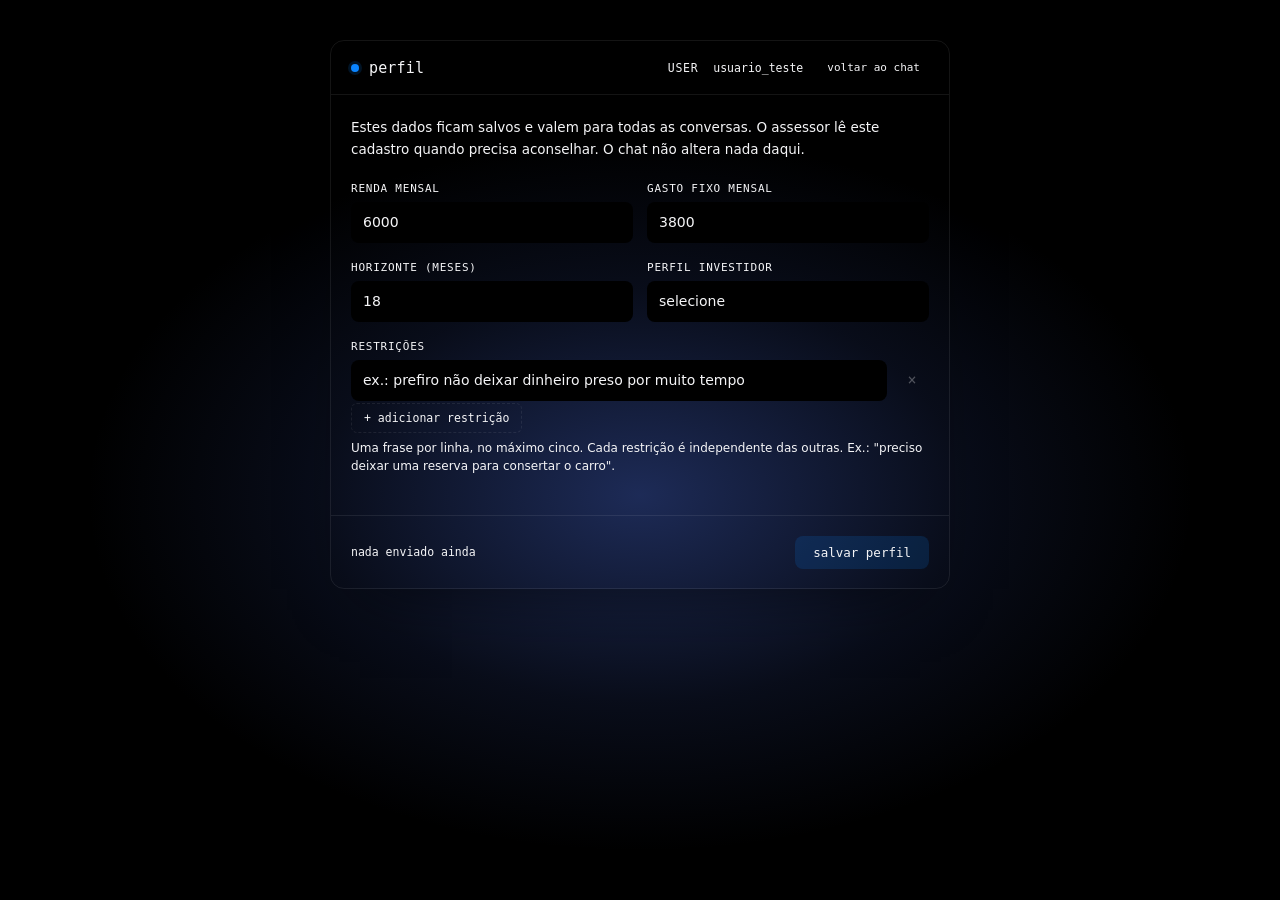
==== frontend/perfil.html @ f344f2d6 "feat: pratica do grilo D" ====
<!DOCTYPE html>
<html lang="pt-BR">
<head>
  <meta charset="UTF-8" />
  <meta name="viewport" content="width=device-width, initial-scale=1.0" />
  <title>assessor.ai — perfil</title>
  <link rel="stylesheet" href="perfil.css" />
</head>
<body>

  <main class="sheet">
    <header class="sheet__header">
      <div class="sheet__identity">
        <span class="sheet__dot"></span>
        <h1 class="sheet__title">perfil</h1>
      </div>
      <div class="sheet__meta">
        <span class="sheet__label">user</span>
        <span class="sheet__user" id="user-badge">—</span>
        <a class="sheet__back" href="index.html">voltar ao chat</a>
      </div>
    </header>

    <div class="sheet__body">
      <p class="sheet__intro">
        Estes dados ficam salvos e valem para todas as conversas. O assessor lê
        este cadastro quando precisa aconselhar. O chat não altera nada daqui.
      </p>

      <!-- Os names abaixo são o contrato com a API. Não renomeie. -->
      <div class="field__row">
        <div class="field">
          <label class="field__label" for="renda_mensal">renda mensal</label>
          <input
            class="field__control"
            type="number"
            id="renda_mensal"
            name="renda_mensal"
            min="0"
            step="0.01"
            placeholder="6000"
          />
        </div>

        <div class="field">
          <label class="field__label" for="gasto_fixo_mensal">gasto fixo mensal</label>
          <input
            class="field__control"
            type="number"
            id="gasto_fixo_mensal"
            name="gasto_fixo_mensal"
            min="0"
            step="0.01"
            placeholder="3800"
          />
        </div>
      </div>

      <div class="field__row">
        <div class="field">
          <label class="field__label" for="horizonte_meses">horizonte (meses)</label>
          <input
            class="field__control"
            type="number"
            id="horizonte_meses"
            name="horizonte_meses"
            min="0"
            step="1"
            placeholder="18"
          />
        </div>

        <div class="field">
          <label class="field__label" for="perfil_investidor">perfil investidor</label>
          <select class="field__select" id="perfil_investidor" name="perfil_investidor">
            <option value="">selecione</option>
            <option value="conservador">conservador</option>
            <option value="moderado">moderado</option>
            <option value="arrojado">arrojado</option>
          </select>
        </div>
      </div>

      <div class="field">
        <label class="field__label">restrições</label>
        <div class="restricoes" id="restricoes"></div>
        <button class="restricoes__add" id="add-restricao" type="button">
          + adicionar restrição
        </button>
        <span class="field__hint">
          Uma frase por linha, no máximo cinco. Cada restrição é independente
          das outras. Ex.: "preciso deixar uma reserva para consertar o carro".
        </span>
      </div>
    </div>

    <footer class="sheet__footer">
      <p class="sheet__status" id="status">nada enviado ainda</p>
      <button class="sheet__submit" id="submit" type="button">salvar perfil</button>
    </footer>
  </main>

  <section class="echo" id="echo" hidden>
    <p class="echo__label">resposta da api</p>
    <pre class="echo__body" id="echo-body"></pre>
  </section>

  <script src="perfil.js"></script>
</body>
</html>
---- frontend/perfil.css ----
/* ====================================================
   Tela Perfil — reaproveita os tokens do chat.
   Os tokens vivem em style.css; este arquivo só acrescenta
   o que a tela de formulário precisa.
   ==================================================== */
@import url('style.css');

/* style.css centraliza o body com height:100%. O formulário é mais
   alto que o console do chat, então liberamos rolagem aqui. */
html, body {
  height: auto;
  min-height: 100%;
}

body {
  align-items: flex-start;
  padding: 40px 24px;
}

.sheet {
  width: 100%;
  max-width: 620px;
  margin: 0 auto;
  background: var(--panel);
  border: 1px solid var(--border);
  border-radius: 14px;
  overflow: hidden;
  box-shadow: 0 30px 60px -30px rgba(0, 0, 0, 0.6);
}

/* ---- header ---- */
.sheet__header {
  display: flex;
  align-items: center;
  justify-content: space-between;
  gap: 12px;
  padding: 16px 20px;
  border-bottom: 1px solid var(--border);
  background: var(--panel-alt);
}

.sheet__identity {
  display: flex;
  align-items: center;
  gap: 10px;
}

.sheet__dot {
  width: 8px;
  height: 8px;
  border-radius: 50%;
  background: var(--accent);
  box-shadow: 0 0 0 3px var(--accent-soft);
  flex-shrink: 0;
}

.sheet__title {
  font-family: var(--font-mono);
  font-size: 15px;
  font-weight: 500;
  margin: 0;
  letter-spacing: 0.01em;
}

.sheet__meta {
  display: flex;
  align-items: center;
  gap: 8px;
  font-family: var(--font-mono);
  font-size: 11.5px;
}

.sheet__label {
  color: var(--text-faint);
  text-transform: uppercase;
  letter-spacing: 0.06em;
}

.sheet__user {
  color: var(--text-muted);
  background: var(--bg);
  border: 1px solid var(--border-soft);
  padding: 3px 7px;
  border-radius: 5px;
}

.sheet__back {
  font-family: var(--font-mono);
  font-size: 11px;
  color: var(--text-muted);
  text-decoration: none;
  border: 1px solid var(--border-soft);
  border-radius: 5px;
  padding: 4px 9px;
  transition: border-color 0.15s, color 0.15s;
}

.sheet__back:hover {
  border-color: var(--accent);
  color: var(--accent-strong);
}

/* ---- corpo ---- */
.sheet__body {
  padding: 22px 20px 4px;
}

.sheet__intro {
  color: var(--text-muted);
  font-size: 13.5px;
  line-height: 1.6;
  margin: 0 0 22px;
}

.field {
  margin-bottom: 18px;
}

.field__label {
  display: block;
  font-family: var(--font-mono);
  font-size: 11px;
  color: var(--text-faint);
  text-transform: uppercase;
  letter-spacing: 0.07em;
  margin-bottom: 7px;
}

.field__hint {
  display: block;
  font-size: 12px;
  color: var(--text-faint);
  margin-top: 6px;
  line-height: 1.5;
}

.field__control,
.field__area,
.field__select {
  width: 100%;
  background: var(--bg);
  border: 1px solid var(--border-soft);
  border-radius: 8px;
  color: var(--text);
  font-family: var(--font-sans);
  font-size: 14px;
  padding: 10px 12px;
  line-height: 1.5;
  transition: border-color 0.15s;
}

.field__control:focus,
.field__area:focus,
.field__select:focus {
  outline: none;
  border-color: var(--accent);
}

.field__control::placeholder,
.field__area::placeholder {
  color: var(--text-faint);
}

.field__area {
  resize: vertical;
  min-height: 96px;
}

.field__select {
  appearance: none;
  cursor: pointer;
  background-image: linear-gradient(45deg, transparent 50%, var(--text-muted) 50%),
                    linear-gradient(135deg, var(--text-muted) 50%, transparent 50%);
  background-position: calc(100% - 17px) 18px, calc(100% - 12px) 18px;
  background-size: 5px 5px, 5px 5px;
  background-repeat: no-repeat;
}

.field__select option {
  background: var(--panel-alt);
  color: var(--text);
}

.field__row {
  display: flex;
  gap: 14px;
}

.field__row > .field {
  flex: 1;
}

/* ---- rodapé ---- */
.sheet__footer {
  display: flex;
  align-items: center;
  justify-content: space-between;
  gap: 14px;
  padding: 16px 20px;
  border-top: 1px solid var(--border);
  background: var(--panel-alt);
  margin-top: 18px;
}

.sheet__status {
  font-family: var(--font-mono);
  font-size: 11.5px;
  color: var(--text-faint);
  line-height: 1.5;
  flex: 1;
}

.sheet__status.is-ok { color: var(--accent-strong); }
.sheet__status.is-error { color: var(--error); }

.sheet__submit {
  flex-shrink: 0;
  font-family: var(--font-mono);
  font-size: 12.5px;
  border-radius: 8px;
  border: 1px solid var(--border-soft);
  background: var(--accent-soft);
  color: var(--accent-strong);
  padding: 9px 18px;
  cursor: pointer;
  transition: background 0.15s, border-color 0.15s, transform 0.1s;
}

.sheet__submit:hover:not(:disabled) {
  background: var(--accent);
  color: var(--bg);
  border-color: var(--accent);
}

.sheet__submit:active:not(:disabled) { transform: scale(0.97); }

.sheet__submit:disabled {
  opacity: 0.4;
  cursor: not-allowed;
}

/* ---- eco do que a API devolveu ---- */
.echo {
  margin: 18px auto 0;
  width: 100%;
  max-width: 620px;
  background: var(--panel);
  border: 1px solid var(--border);
  border-radius: var(--radius);
  padding: 14px 16px;
}

.echo[hidden] { display: none; }

.echo__label {
  font-family: var(--font-mono);
  font-size: 10.5px;
  color: var(--text-faint);
  text-transform: uppercase;
  letter-spacing: 0.07em;
  margin: 0 0 8px;
}

.echo__body {
  font-family: var(--font-mono);
  font-size: 12px;
  color: var(--text-muted);
  white-space: pre-wrap;
  word-break: break-word;
  margin: 0;
  line-height: 1.6;
}

@media (max-width: 560px) {
  body { padding: 0; }
  .sheet {
    border-radius: 0;
    border-left: none;
    border-right: none;
  }
  .field__row { flex-direction: column; gap: 0; }
  .echo { border-radius: 0; border-left: none; border-right: none; }
}

/* ====================================================
   Lista de restrições (exclusivo desta tela)
   ==================================================== */
.restricoes {
  display: flex;
  flex-direction: column;
  gap: 10px;
}

.restricao {
  display: flex;
  align-items: center;
  gap: 8px;
}

.restricao__input {
  flex: 1;
  background: var(--bg);
  border: 1px solid var(--border-soft);
  border-radius: 8px;
  color: var(--text);
  font-family: var(--font-sans);
  font-size: 14px;
  padding: 10px 12px;
  line-height: 1.5;
  transition: border-color 0.15s;
}

.restricao__input:focus {
  outline: none;
  border-color: var(--accent);
}

.restricao__input::placeholder { color: var(--text-faint); }

.restricao__remove {
  flex-shrink: 0;
  width: 34px;
  height: 34px;
  border-radius: 8px;
  border: 1px solid var(--border-soft);
  background: transparent;
  color: var(--text-faint);
  font-family: var(--font-mono);
  font-size: 15px;
  line-height: 1;
  cursor: pointer;
  transition: border-color 0.15s, color 0.15s;
}

.restricao__remove:hover:not(:disabled) {
  border-color: var(--error);
  color: var(--error);
}

.restricao__remove:disabled {
  opacity: 0.3;
  cursor: not-allowed;
}

.restricoes__add {
  align-self: flex-start;
  margin-top: 2px;
  font-family: var(--font-mono);
  font-size: 11.5px;
  color: var(--text-muted);
  background: transparent;
  border: 1px dashed var(--border);
  border-radius: 6px;
  padding: 7px 12px;
  cursor: pointer;
  transition: border-color 0.15s, color 0.15s;
}

.restricoes__add:hover:not(:disabled) {
  border-color: var(--accent);
  color: var(--accent-strong);
}

.restricoes__add:disabled {
  opacity: 0.35;
  cursor: not-allowed;
}
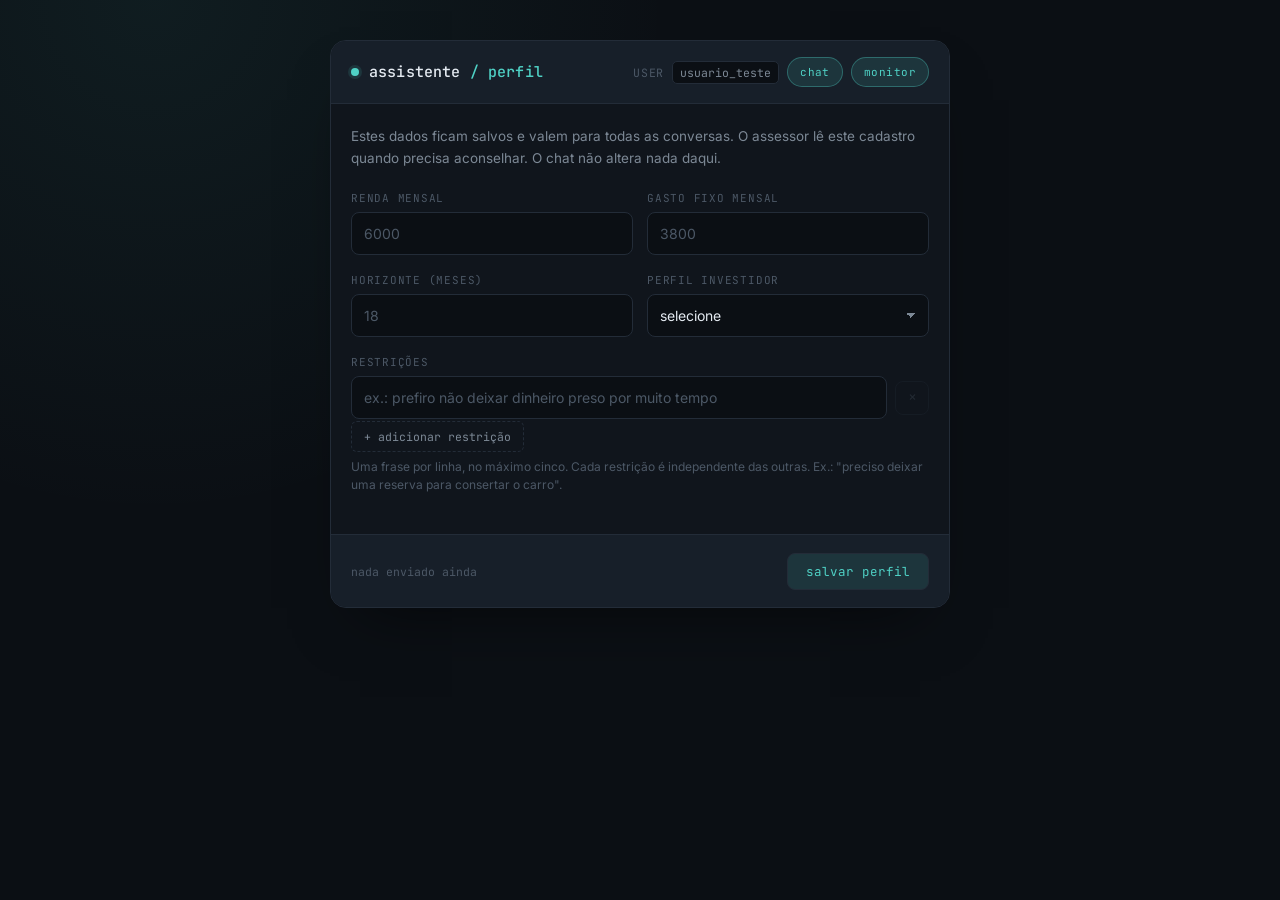
==== commit 45237231: "feat: agenda Google Calendar (MCP), observabilidade/monitor, juiz de fidelidade e reorganizacao em i" ====
--- a/frontend/perfil.html
+++ b/frontend/perfil.html
@@ -4,6 +4,9 @@
   <meta charset="UTF-8" />
   <meta name="viewport" content="width=device-width, initial-scale=1.0" />
   <title>assessor.ai — perfil</title>
+  <link rel="preconnect" href="https://fonts.googleapis.com">
+  <link rel="preconnect" href="https://fonts.gstatic.com" crossorigin>
+  <link href="https://fonts.googleapis.com/css2?family=JetBrains+Mono:wght@400;500;600&family=Inter:wght@400;500;600;700&display=swap" rel="stylesheet">
   <link rel="stylesheet" href="perfil.css" />
 </head>
 <body>
@@ -12,12 +15,13 @@
     <header class="sheet__header">
       <div class="sheet__identity">
         <span class="sheet__dot"></span>
-        <h1 class="sheet__title">perfil</h1>
+        <h1 class="sheet__title">assistente <span>/ perfil</span></h1>
       </div>
       <div class="sheet__meta">
         <span class="sheet__label">user</span>
         <span class="sheet__user" id="user-badge">—</span>
-        <a class="sheet__back" href="index.html">voltar ao chat</a>
+        <a class="nav-link" href="index.html">chat</a>
+        <a class="nav-link" href="monitor.html">monitor</a>
       </div>
     </header>
 
--- a/frontend/perfil.css
+++ b/frontend/perfil.css
@@ -23,7 +23,7 @@
   margin: 0 auto;
   background: var(--panel);
   border: 1px solid var(--border);
-  border-radius: 14px;
+  border-radius: var(--radius-panel);
   overflow: hidden;
   box-shadow: 0 30px 60px -30px rgba(0, 0, 0, 0.6);
 }
@@ -62,6 +62,10 @@
   letter-spacing: 0.01em;
 }
 
+.sheet__title span {
+  color: var(--accent);
+}
+
 .sheet__meta {
   display: flex;
   align-items: center;
@@ -71,33 +75,17 @@
 }
 
 .sheet__label {
-  color: var(--text-faint);
+  color: var(--faint);
   text-transform: uppercase;
   letter-spacing: 0.06em;
 }
 
 .sheet__user {
-  color: var(--text-muted);
+  color: var(--muted);
   background: var(--bg);
-  border: 1px solid var(--border-soft);
+  border: 1px solid var(--border);
   padding: 3px 7px;
   border-radius: 5px;
-}
-
-.sheet__back {
-  font-family: var(--font-mono);
-  font-size: 11px;
-  color: var(--text-muted);
-  text-decoration: none;
-  border: 1px solid var(--border-soft);
-  border-radius: 5px;
-  padding: 4px 9px;
-  transition: border-color 0.15s, color 0.15s;
-}
-
-.sheet__back:hover {
-  border-color: var(--accent);
-  color: var(--accent-strong);
 }
 
 /* ---- corpo ---- */
@@ -106,7 +94,7 @@
 }
 
 .sheet__intro {
-  color: var(--text-muted);
+  color: var(--muted);
   font-size: 13.5px;
   line-height: 1.6;
   margin: 0 0 22px;
@@ -120,7 +108,7 @@
   display: block;
   font-family: var(--font-mono);
   font-size: 11px;
-  color: var(--text-faint);
+  color: var(--faint);
   text-transform: uppercase;
   letter-spacing: 0.07em;
   margin-bottom: 7px;
@@ -129,7 +117,7 @@
 .field__hint {
   display: block;
   font-size: 12px;
-  color: var(--text-faint);
+  color: var(--faint);
   margin-top: 6px;
   line-height: 1.5;
 }
@@ -139,7 +127,7 @@
 .field__select {
   width: 100%;
   background: var(--bg);
-  border: 1px solid var(--border-soft);
+  border: 1px solid var(--border);
   border-radius: 8px;
   color: var(--text);
   font-family: var(--font-sans);
@@ -158,7 +146,7 @@
 
 .field__control::placeholder,
 .field__area::placeholder {
-  color: var(--text-faint);
+  color: var(--faint);
 }
 
 .field__area {
@@ -169,8 +157,8 @@
 .field__select {
   appearance: none;
   cursor: pointer;
-  background-image: linear-gradient(45deg, transparent 50%, var(--text-muted) 50%),
-                    linear-gradient(135deg, var(--text-muted) 50%, transparent 50%);
+  background-image: linear-gradient(45deg, transparent 50%, var(--muted) 50%),
+                    linear-gradient(135deg, var(--muted) 50%, transparent 50%);
   background-position: calc(100% - 17px) 18px, calc(100% - 12px) 18px;
   background-size: 5px 5px, 5px 5px;
   background-repeat: no-repeat;
@@ -205,22 +193,22 @@
 .sheet__status {
   font-family: var(--font-mono);
   font-size: 11.5px;
-  color: var(--text-faint);
+  color: var(--faint);
   line-height: 1.5;
   flex: 1;
 }
 
-.sheet__status.is-ok { color: var(--accent-strong); }
-.sheet__status.is-error { color: var(--error); }
+.sheet__status.is-ok { color: var(--ok); }
+.sheet__status.is-error { color: var(--erro); }
 
 .sheet__submit {
   flex-shrink: 0;
   font-family: var(--font-mono);
   font-size: 12.5px;
   border-radius: 8px;
-  border: 1px solid var(--border-soft);
+  border: 1px solid var(--border);
   background: var(--accent-soft);
-  color: var(--accent-strong);
+  color: var(--accent);
   padding: 9px 18px;
   cursor: pointer;
   transition: background 0.15s, border-color 0.15s, transform 0.1s;
@@ -246,7 +234,7 @@
   max-width: 620px;
   background: var(--panel);
   border: 1px solid var(--border);
-  border-radius: var(--radius);
+  border-radius: var(--radius-panel);
   padding: 14px 16px;
 }
 
@@ -255,7 +243,7 @@
 .echo__label {
   font-family: var(--font-mono);
   font-size: 10.5px;
-  color: var(--text-faint);
+  color: var(--faint);
   text-transform: uppercase;
   letter-spacing: 0.07em;
   margin: 0 0 8px;
@@ -264,7 +252,7 @@
 .echo__body {
   font-family: var(--font-mono);
   font-size: 12px;
-  color: var(--text-muted);
+  color: var(--muted);
   white-space: pre-wrap;
   word-break: break-word;
   margin: 0;
@@ -300,7 +288,7 @@
 .restricao__input {
   flex: 1;
   background: var(--bg);
-  border: 1px solid var(--border-soft);
+  border: 1px solid var(--border);
   border-radius: 8px;
   color: var(--text);
   font-family: var(--font-sans);
@@ -315,16 +303,16 @@
   border-color: var(--accent);
 }
 
-.restricao__input::placeholder { color: var(--text-faint); }
+.restricao__input::placeholder { color: var(--faint); }
 
 .restricao__remove {
   flex-shrink: 0;
   width: 34px;
   height: 34px;
   border-radius: 8px;
-  border: 1px solid var(--border-soft);
+  border: 1px solid var(--border);
   background: transparent;
-  color: var(--text-faint);
+  color: var(--faint);
   font-family: var(--font-mono);
   font-size: 15px;
   line-height: 1;
@@ -333,8 +321,8 @@
 }
 
 .restricao__remove:hover:not(:disabled) {
-  border-color: var(--error);
-  color: var(--error);
+  border-color: var(--erro);
+  color: var(--erro);
 }
 
 .restricao__remove:disabled {
@@ -347,7 +335,7 @@
   margin-top: 2px;
   font-family: var(--font-mono);
   font-size: 11.5px;
-  color: var(--text-muted);
+  color: var(--muted);
   background: transparent;
   border: 1px dashed var(--border);
   border-radius: 6px;
@@ -358,7 +346,7 @@
 
 .restricoes__add:hover:not(:disabled) {
   border-color: var(--accent);
-  color: var(--accent-strong);
+  color: var(--accent);
 }
 
 .restricoes__add:disabled {
